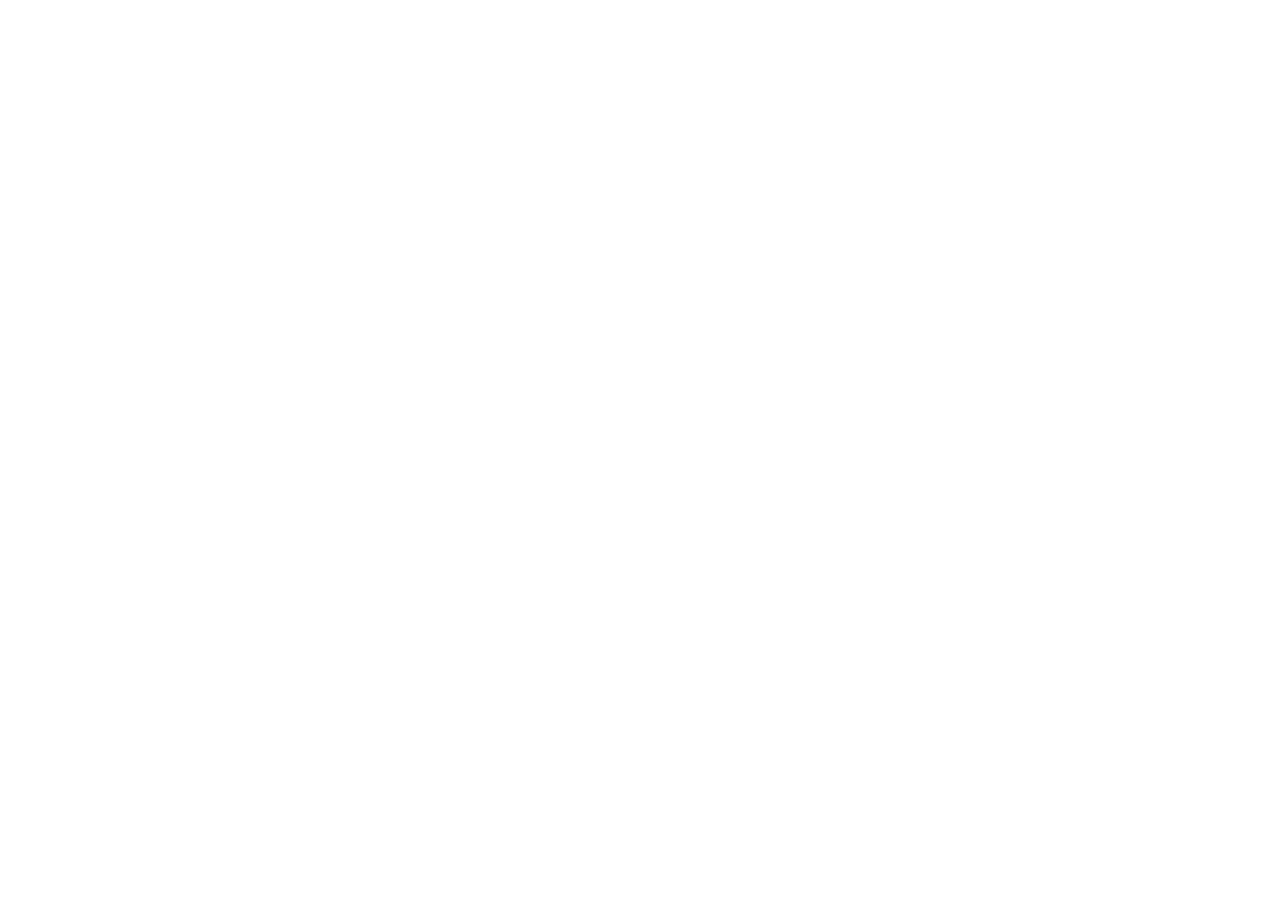
==== index.html @ 33abbded "初期" ====
<!DOCTYPE html>
<html lang="en">
<head>
    <meta charset="UTF-8">
    <meta name="viewport" content="width=device-width, initial-scale=1.0">
    <title>Document</title>
</head>
<body>
    
</body>
</html>
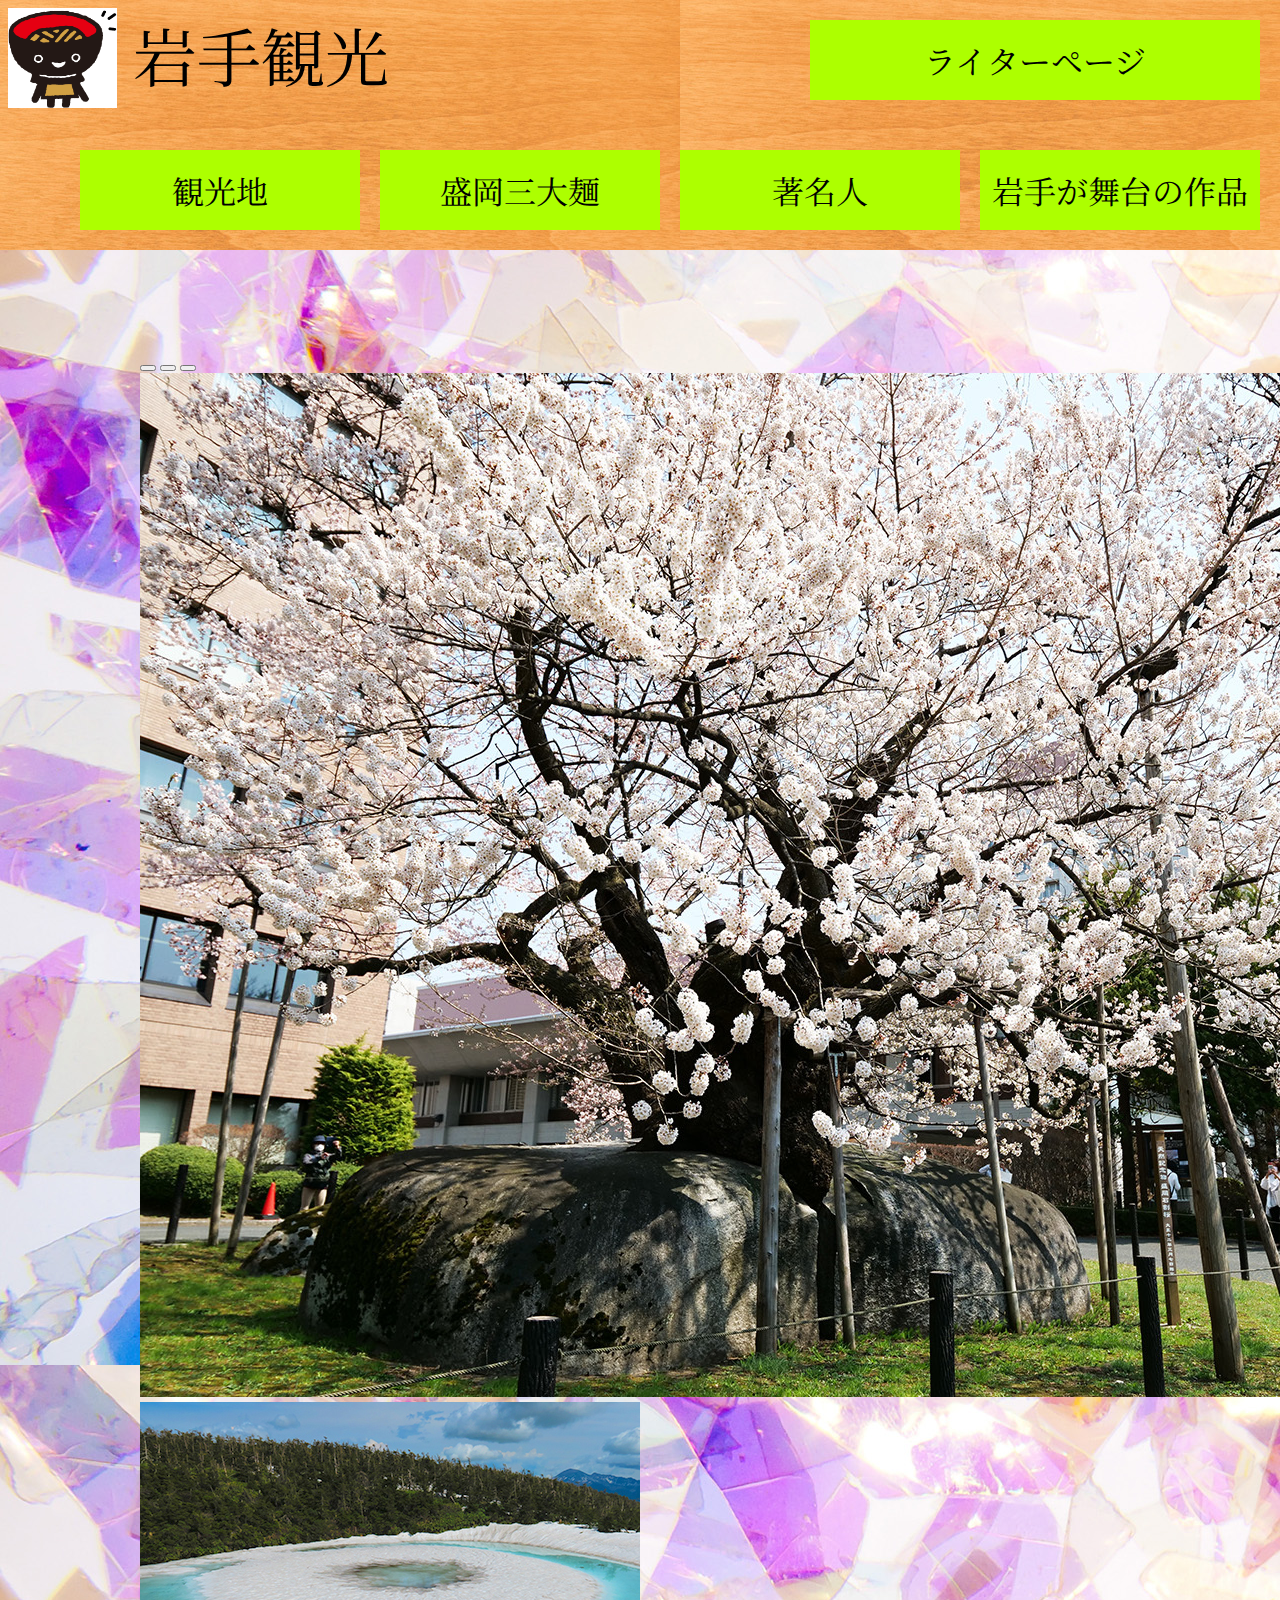
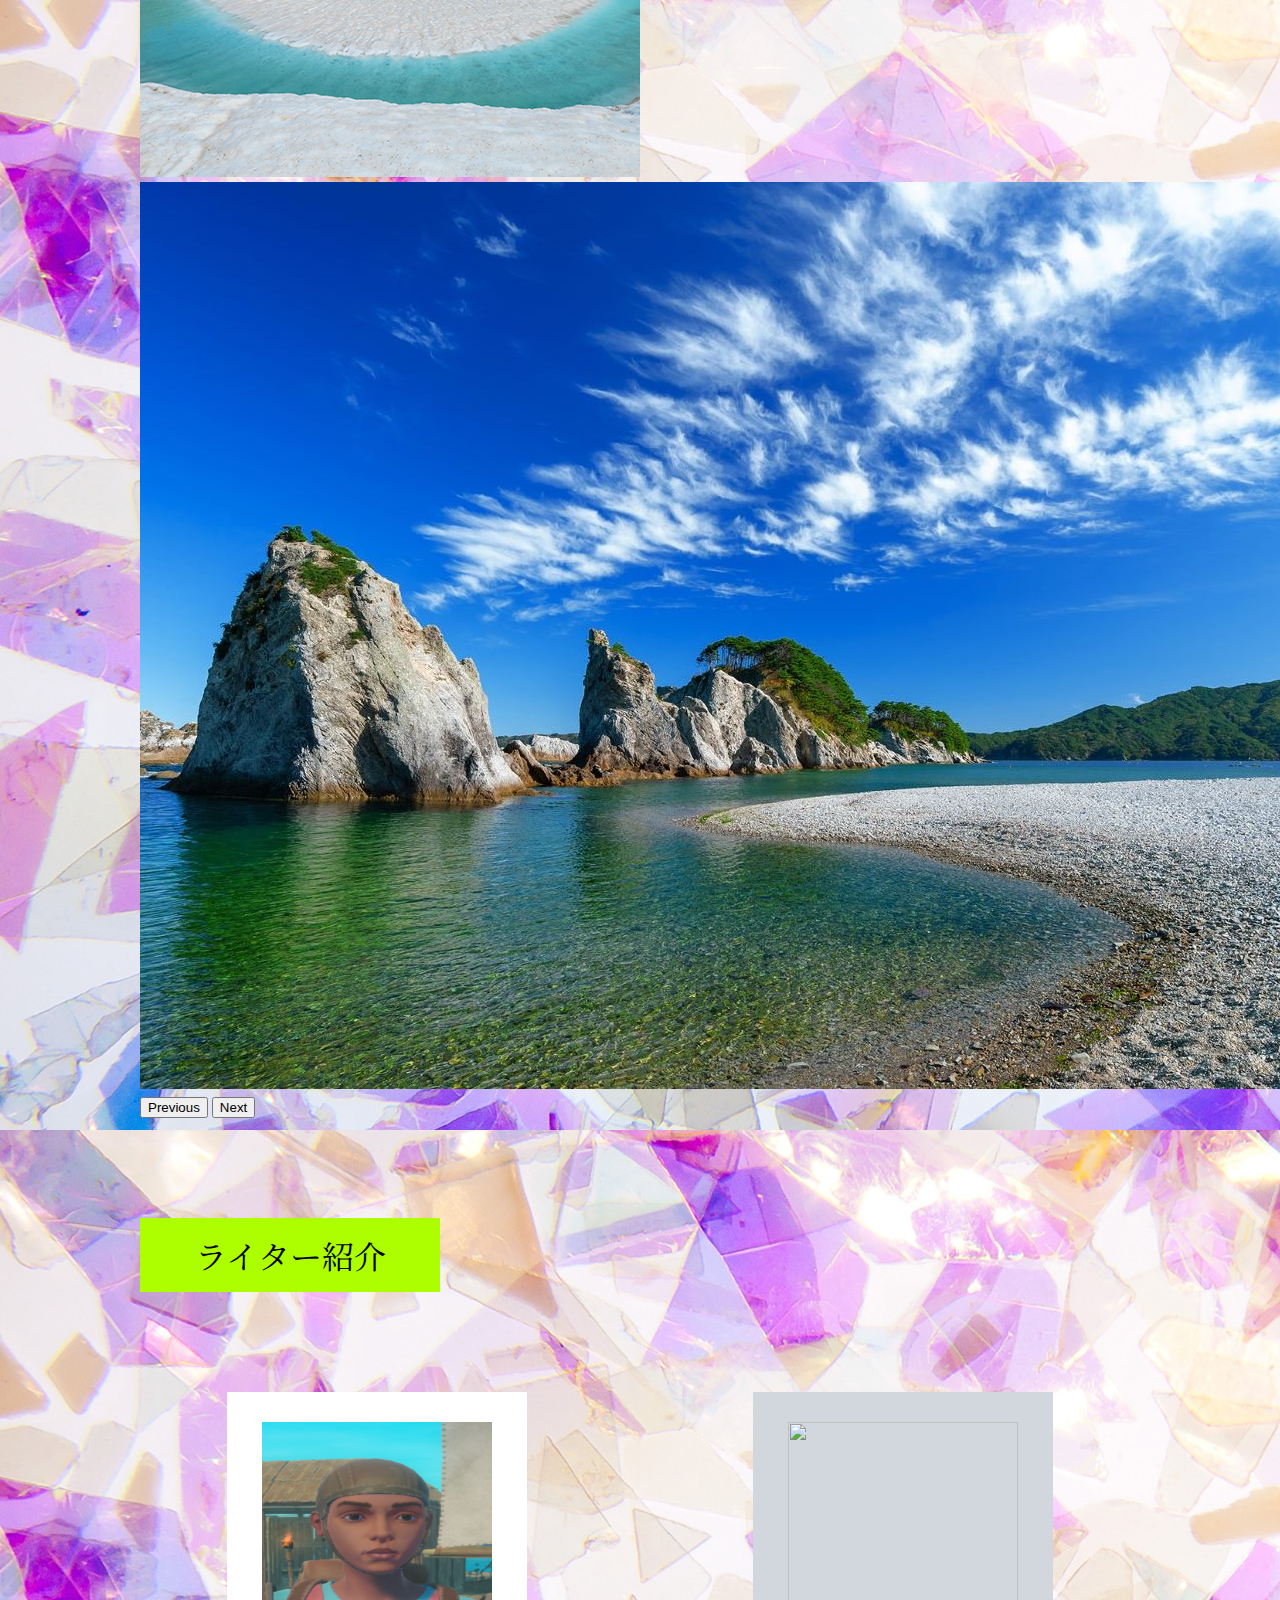
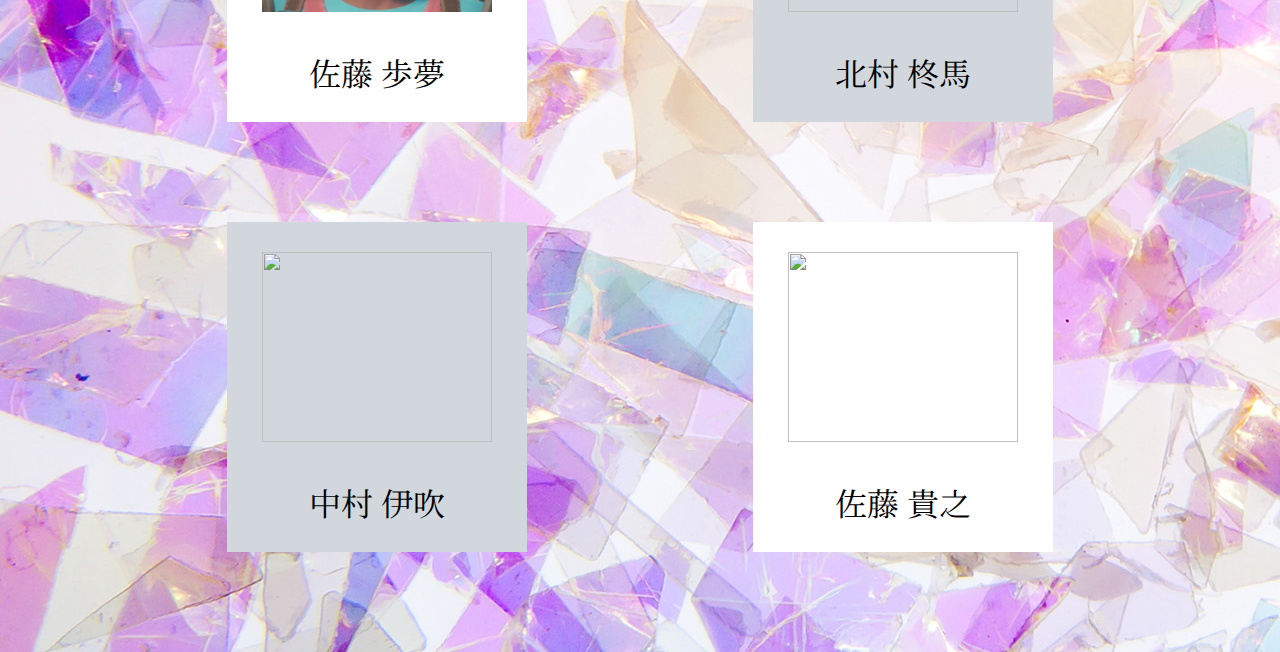
==== commit 7016f37d: "index" ====
--- a/index.html
+++ b/index.html
@@ -1,11 +1,102 @@
 <!DOCTYPE html>
 <html lang="en">
+
 <head>
-    <meta charset="UTF-8">
-    <meta name="viewport" content="width=device-width, initial-scale=1.0">
-    <title>Document</title>
+  <meta charset="UTF-8">
+  <meta name="viewport" content="width=device-width, initial-scale=1.0">
+  <title>Document</title>
+  <link href="https://cdn.jsdelivr.net/npm/bootstrap@5.3.0/dist/css/bootstrap.min.css" rel="stylesheet"
+    integrity="sha384-9ndCyUaIbzAi2FUVXJi0CjmCapSmO7SnpJef0486qhLnuZ2cdeRhO02iuK6FUUVM" crossorigin="anonymous">
+  <link rel="stylesheet" href="all-style.css">
+  <link rel="stylesheet" href="index-style.css">
+  <link href="https://fonts.googleapis.com/css2?family=Noto+Serif+JP&display=swap" rel="stylesheet">
+  <link rel="icon" href="img/favicon (1).ico">
 </head>
+
 <body>
-    
+  <header>
+    <div class="head">
+      <div class="titlea">
+        <img class="titleimg" src="img/わんこ兄弟.png" alt="わんこ兄弟">
+        <a class="kanko">岩手観光</a>
+        <a class="writer">ライターページ</a>
+      </div>
+      <div class="titleb">
+        <a class="kankoti">観光地</a>
+        <a class="men">盛岡三大麺</a>
+        <a class="cyomei">著名人</a>
+        <a class="movie">岩手が舞台の作品</a>
+      </div>
+    </div>
+  </header>
+
+  <main>
+    <div class="indexcarousel">
+      <div id="carouselExampleIndicators" class="carousel slide">
+        <div class="carousel-indicators">
+          <button type="button" data-bs-target="#carouselExampleIndicators" data-bs-slide-to="0" class="active"
+            aria-current="true" aria-label="Slide 1"></button>
+          <button type="button" data-bs-target="#carouselExampleIndicators" data-bs-slide-to="1"
+            aria-label="Slide 2"></button>
+          <button type="button" data-bs-target="#carouselExampleIndicators" data-bs-slide-to="2"
+            aria-label="Slide 3"></button>
+        </div>
+        <div class="carousel-inner">
+          <div class="carousel-item active">
+            <img src="img/石割桜.jpg" class="d-block w-100" alt="石割桜">
+          </div>
+          <div class="carousel-item">
+            <img src="img/ドラゴンアイ.jpg" class="d-block w-100" alt="ドラゴンアイ">
+          </div>
+          <div class="carousel-item">
+            <img src="img/浄土ヶ浜.jpg" class="d-block w-100" alt="浄土ヶ浜">
+          </div>
+        </div>
+        <button class="carousel-control-prev" type="button" data-bs-target="#carouselExampleIndicators"
+          data-bs-slide="prev">
+          <span class="carousel-control-prev-icon" aria-hidden="true"></span>
+          <span class="visually-hidden">Previous</span>
+        </button>
+        <button class="carousel-control-next" type="button" data-bs-target="#carouselExampleIndicators"
+          data-bs-slide="next">
+          <span class="carousel-control-next-icon" aria-hidden="true"></span>
+          <span class="visually-hidden">Next</span>
+        </button>
+      </div>
+    </div>
+
+    <div class="writersyoukai2">
+      <p class="writersyoukai">ライター紹介</p>
+    </div>
+
+    <div class="flex">
+      <div class="writer-box white">
+        <img class="writer-img" src="img/歩夢index画像.png" alt="">
+        <p class="name">佐藤 歩夢</p>
+      </div>
+      <div class="writer-box gray">
+        <img class="writer-img" src="" alt="">
+        <p class="name">北村 柊馬</p>
+      </div>
+    </div>
+
+    <div class="flex">
+      <div class="writer-box gray">
+        <img class="writer-img" src="" alt="">
+        <p class="name">中村 伊吹</p>
+
+      </div>
+      <div class="writer-box white">
+        <img class="writer-img" src="" alt="">
+        <p class="name">佐藤 貴之</p>
+      </div>
+    </div>
+    </div>
+  </main>
+  <script src="https://cdn.jsdelivr.net/npm/bootstrap@5.3.0/dist/js/bootstrap.bundle.min.js"
+    integrity="sha384-geWF76RCwLtnZ8qwWowPQNguL3RmwHVBC9FhGdlKrxdiJJigb/j/68SIy3Te4Bkz"
+    crossorigin="anonymous"></script>
 </body>
+
+
 </html>--- a/all-style.css
+++ b/all-style.css
@@ -0,0 +1,97 @@
+.titlea{
+    display: flex;
+}
+
+.titleb{
+    display: flex;
+}
+
+.head{
+    background-image: url(img/ヘッダー背景.jpg);
+    width: 1280px;
+    height: 250px;    
+}
+
+.titleimg{
+    width: 109px;
+    height: 100px;
+    padding: 8px;
+}
+
+.kanko{
+    width: 320px;
+    height: 80px;
+    font-size: 64px;
+    padding: 8px;
+}
+
+.writer{
+    width: 450px;
+    height: 80px;
+    left: 810px;
+    top: 20px;
+    background-color: #adff00;
+    position: absolute;
+
+    font-size: 32px;
+    line-height: 80px;
+    text-align: center;
+}
+
+.kankoti{
+    position: absolute;
+    left: 80px;
+    top: 150px;
+    width: 280px;
+    height: 80px;
+    background-color: #adff00;
+
+    font-size: 32px;
+    line-height: 80px;
+    text-align: center;
+}
+
+.men{
+    position: absolute;
+    left: 380px;
+    top: 150px;
+    width: 280px;
+    height: 80px;
+    background-color: #adff00;
+
+    font-size: 32px;
+    line-height: 80px;
+    text-align: center;
+}
+
+.cyomei{
+    position: absolute;
+    left: 680px;
+    top: 150px;
+    width: 280px;
+    height: 80px;
+    background-color: #adff00;
+
+    font-size: 32px;
+    line-height: 80px;
+    text-align: center;
+}
+
+.movie{
+    position: absolute;
+    left: 980px;
+    top: 150px;
+    width: 280px;
+    height: 80px;
+    background-color: #adff00;
+
+    font-size: 32px;
+    line-height: 80px;
+    text-align: center;
+}
+
+body{
+    margin: 0px;
+    font-family: 'Noto Serif JP', serif;
+}
+
--- a/index-style.css
+++ b/index-style.css
@@ -0,0 +1,62 @@
+body{
+    background-image: url(img/index背景.png);
+    font-family: 'Noto Serif JP', serif;
+}
+
+.indexcarousel{
+    width: 1000px;
+    margin: 100px auto;
+}
+
+.writersyoukai{
+   color: rgba(0, 0, 0, 1);
+   background: rgba(173, 255, 0, 1);
+   font-size: 32px;
+   text-align: center;
+   line-height: 74px;
+   width: 30%;
+}
+
+.writersyoukai2{
+    width: 1000px;
+    height: 74px;
+    margin: 100px auto;
+}
+
+.flex{
+    display: flex;
+    justify-content:space-evenly;
+    margin-top: 50px;
+    margin-bottom: 100px;
+}
+
+.writer-box{
+    width: 300px;
+    height: 300px;
+    padding-top: 30px;
+    text-align: center;
+}
+
+.white{
+    background-color: #ffffff;
+}
+
+.gray{
+    background-color: #D1D7DD;
+}
+
+.writer-img{
+    width: 230px;
+    height: 190px;
+}
+
+.name{
+    font-size: 32px;
+}
+
+a{
+    text-decoration: none;
+    color: black;
+}
+
+  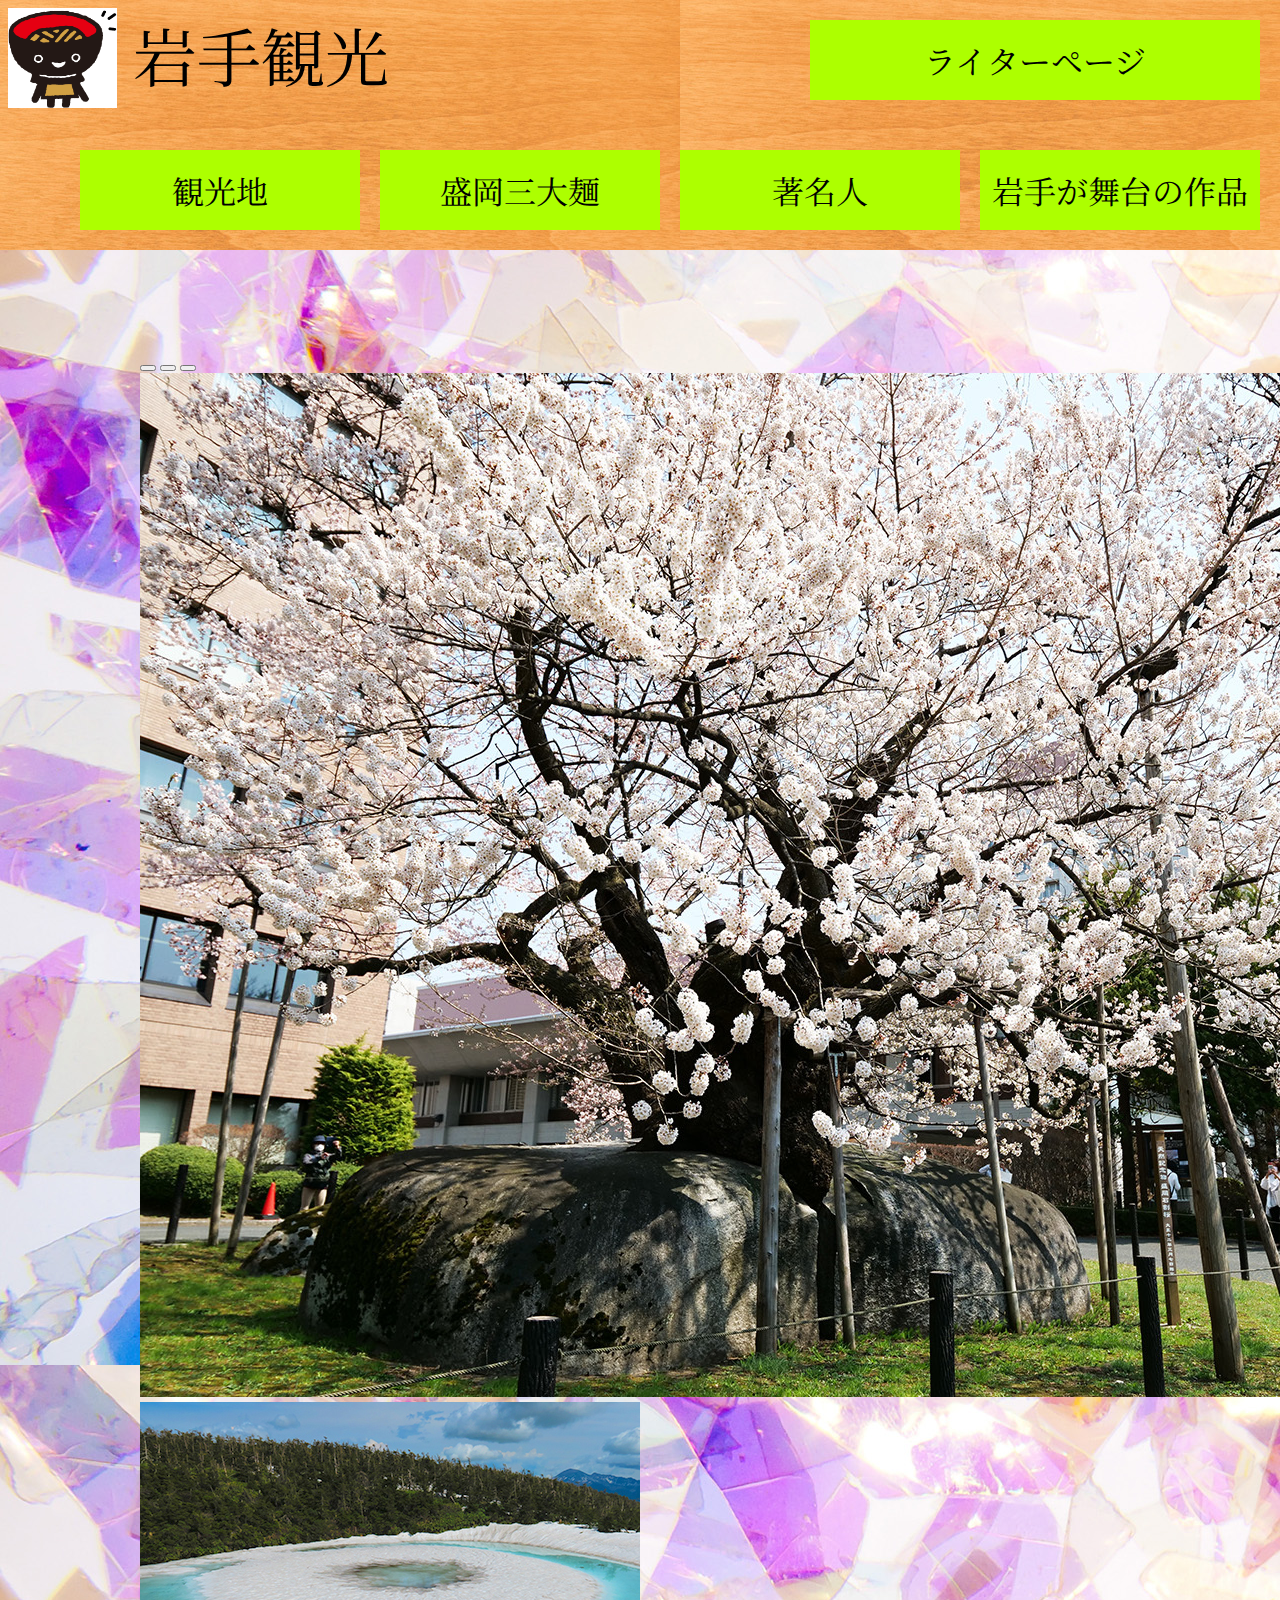
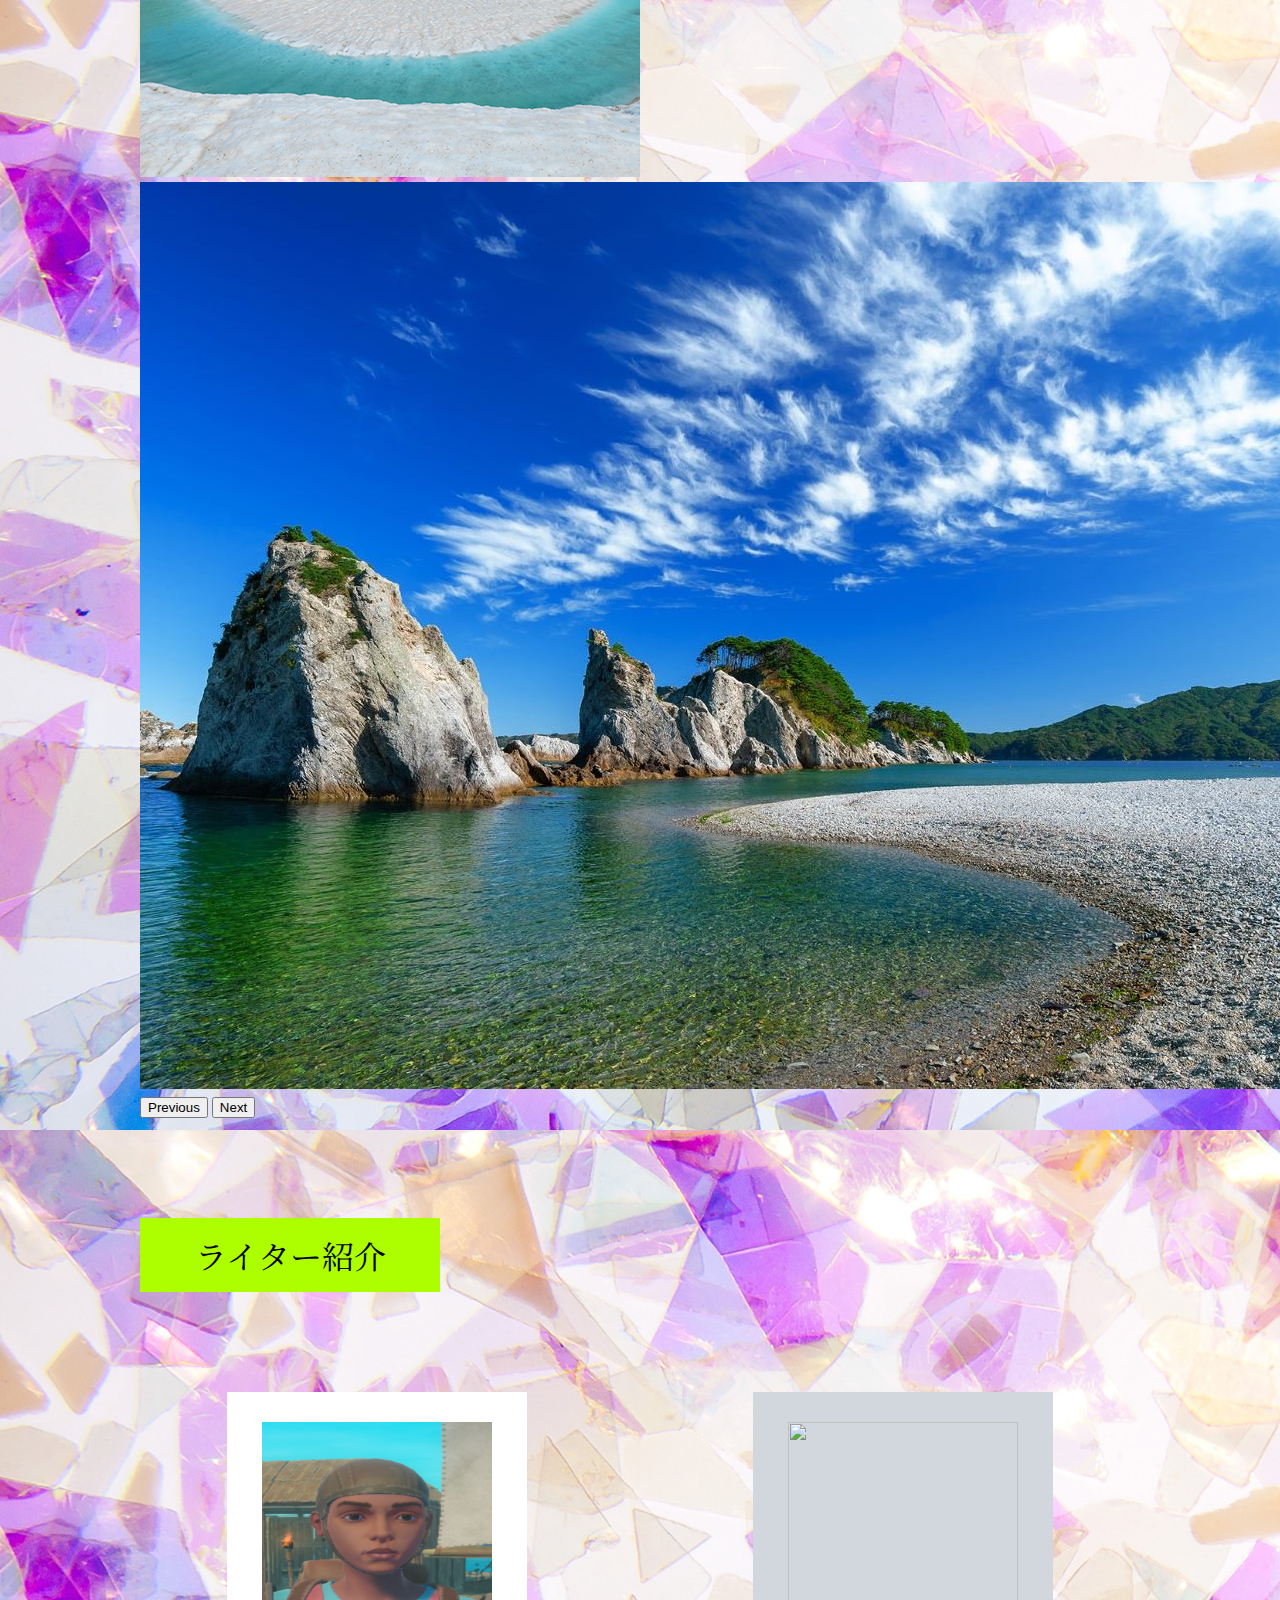
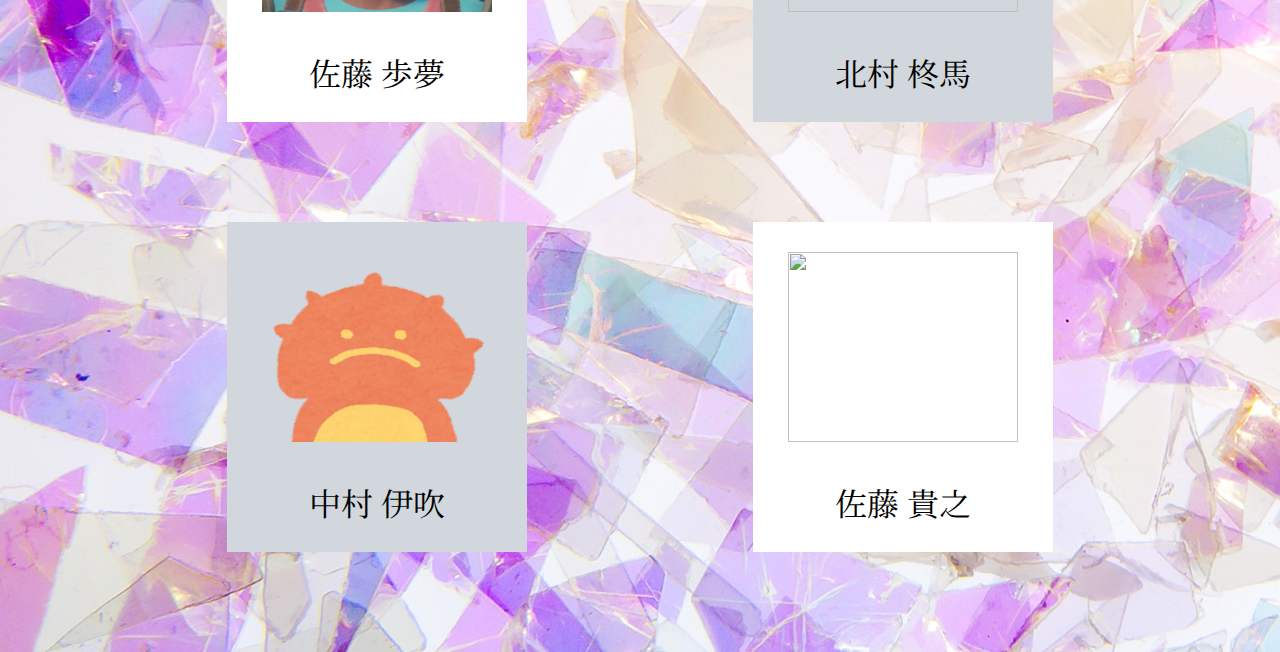
==== commit a85ebbdf: "盛岡三大麺ページの作成" ====
--- a/index.html
+++ b/index.html
@@ -4,7 +4,7 @@
 <head>
   <meta charset="UTF-8">
   <meta name="viewport" content="width=device-width, initial-scale=1.0">
-  <title>Document</title>
+  <title>岩手観光</title>
   <link href="https://cdn.jsdelivr.net/npm/bootstrap@5.3.0/dist/css/bootstrap.min.css" rel="stylesheet"
     integrity="sha384-9ndCyUaIbzAi2FUVXJi0CjmCapSmO7SnpJef0486qhLnuZ2cdeRhO02iuK6FUUVM" crossorigin="anonymous">
   <link rel="stylesheet" href="all-style.css">
@@ -23,7 +23,7 @@
       </div>
       <div class="titleb">
         <a class="kankoti">観光地</a>
-        <a class="men">盛岡三大麺</a>
+        <a class="men" href="men.html">盛岡三大麺</a>
         <a class="cyomei">著名人</a>
         <a class="movie">岩手が舞台の作品</a>
       </div>
@@ -82,7 +82,9 @@
 
     <div class="flex">
       <div class="writer-box gray">
-        <img class="writer-img" src="" alt="">
+        <a href="nakamura.html">
+          <img class="writer-img" src="img/nakamura_icon.png" alt="中村 伊吹">
+        </a>
         <p class="name">中村 伊吹</p>
 
       </div>
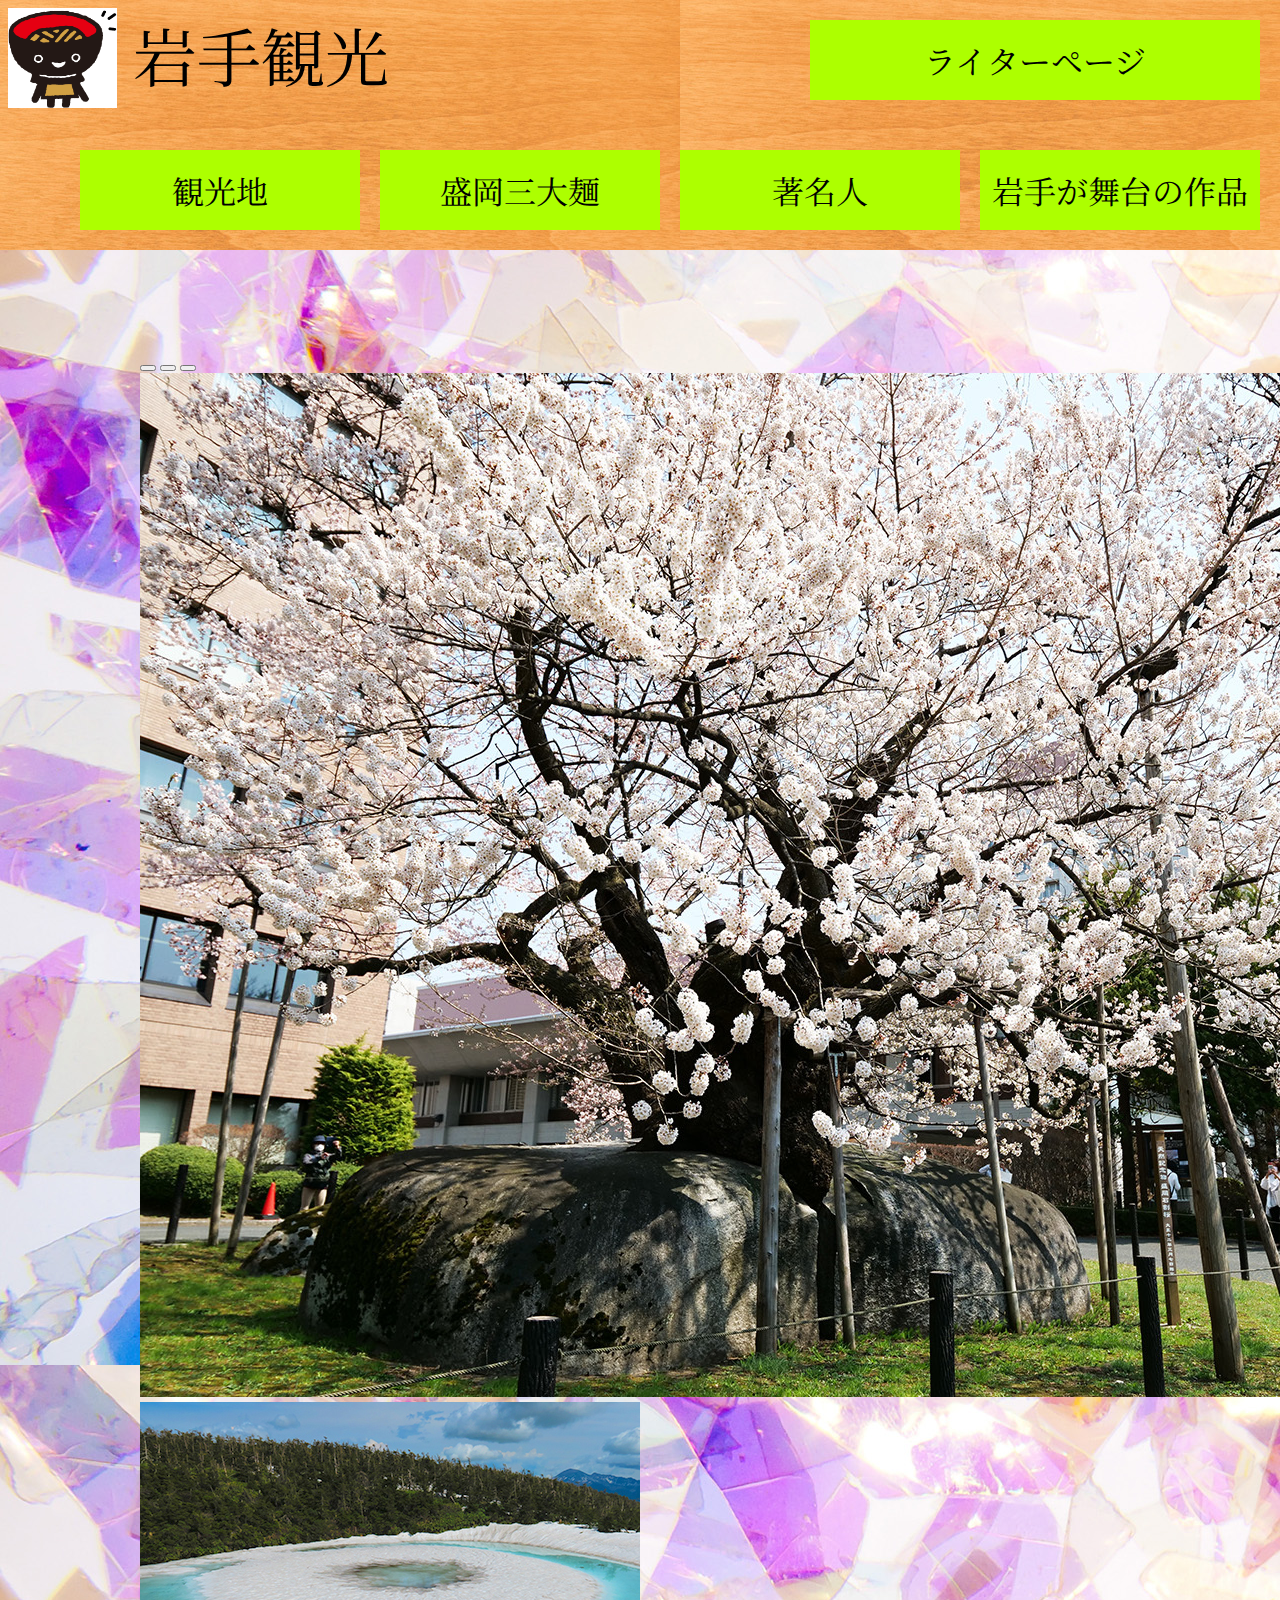
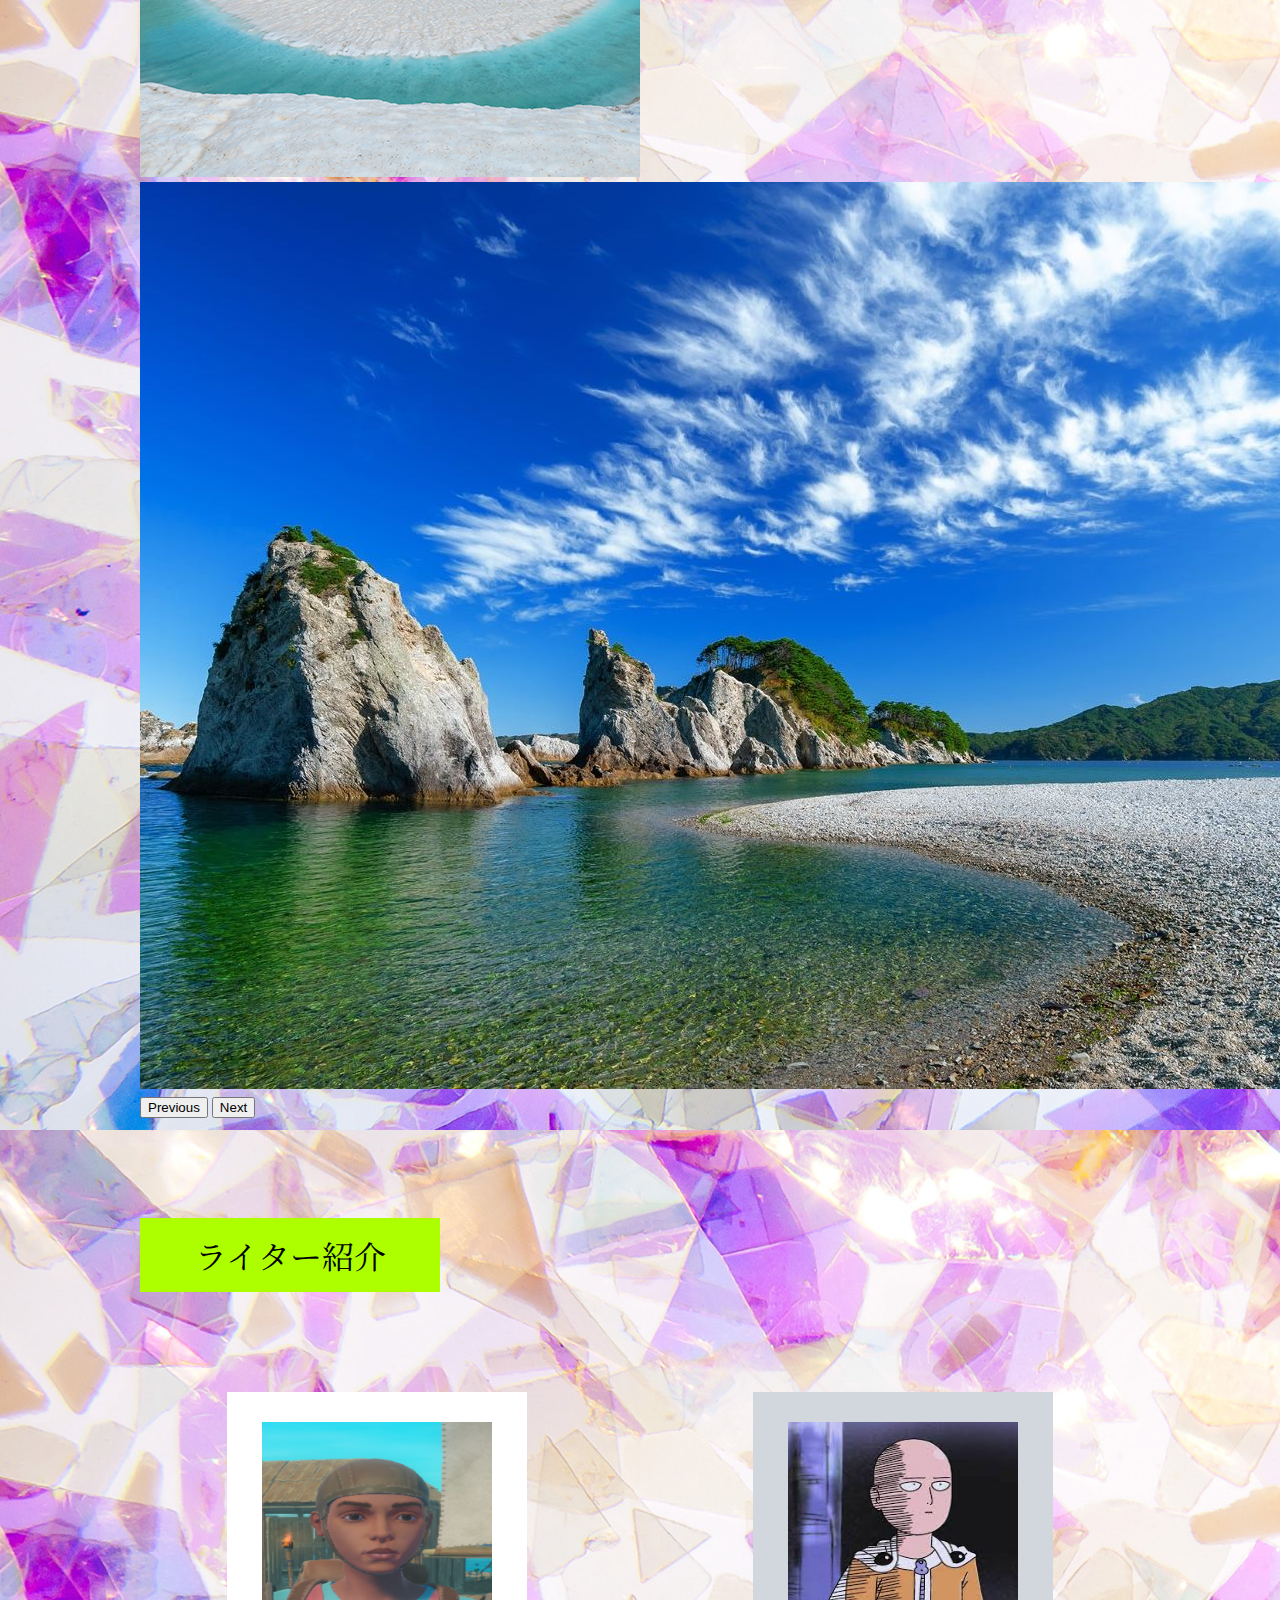
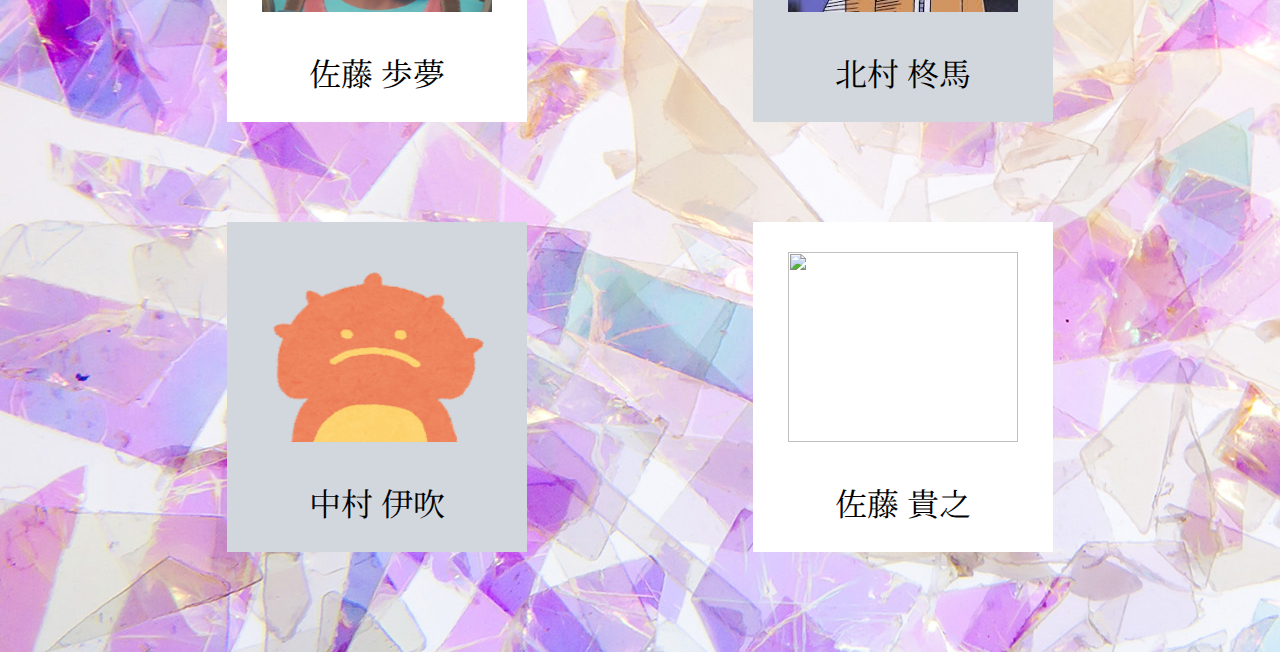
==== commit 13b622d1: "アイコンの追加" ====
--- a/index.html
+++ b/index.html
@@ -25,7 +25,7 @@
         <a class="kankoti">観光地</a>
         <a class="men" href="men.html">盛岡三大麺</a>
         <a class="cyomei">著名人</a>
-        <a class="movie">岩手が舞台の作品</a>
+        <a class="movie" href="movie.html">岩手が舞台の作品</a>
       </div>
     </div>
   </header>
@@ -71,11 +71,13 @@
 
     <div class="flex">
       <div class="writer-box white">
-        <img class="writer-img" src="img/歩夢index画像.png" alt="">
+        <a href="writer.html">
+         <img class="writer-img" src="img/歩夢index画像.png" alt="佐藤 歩夢">
+        </a>
         <p class="name">佐藤 歩夢</p>
       </div>
       <div class="writer-box gray">
-        <img class="writer-img" src="" alt="">
+        <img class="writer-img" src="img/shum.icon.jpg" alt="北村 柊馬">
         <p class="name">北村 柊馬</p>
       </div>
     </div>
--- a/all-style.css
+++ b/all-style.css
@@ -23,6 +23,7 @@
     height: 80px;
     font-size: 64px;
     padding: 8px;
+    text-decoration: none;
 }
 
 .writer{
@@ -36,6 +37,7 @@
     font-size: 32px;
     line-height: 80px;
     text-align: center;
+    text-decoration: none;
 }
 
 .kankoti{
@@ -49,6 +51,7 @@
     font-size: 32px;
     line-height: 80px;
     text-align: center;
+    text-decoration: none;
 }
 
 .men{
@@ -62,6 +65,7 @@
     font-size: 32px;
     line-height: 80px;
     text-align: center;
+    text-decoration: none;
 }
 
 .cyomei{
@@ -75,6 +79,7 @@
     font-size: 32px;
     line-height: 80px;
     text-align: center;
+    text-decoration: none;
 }
 
 .movie{
@@ -88,6 +93,7 @@
     font-size: 32px;
     line-height: 80px;
     text-align: center;
+    text-decoration: none;
 }
 
 body{
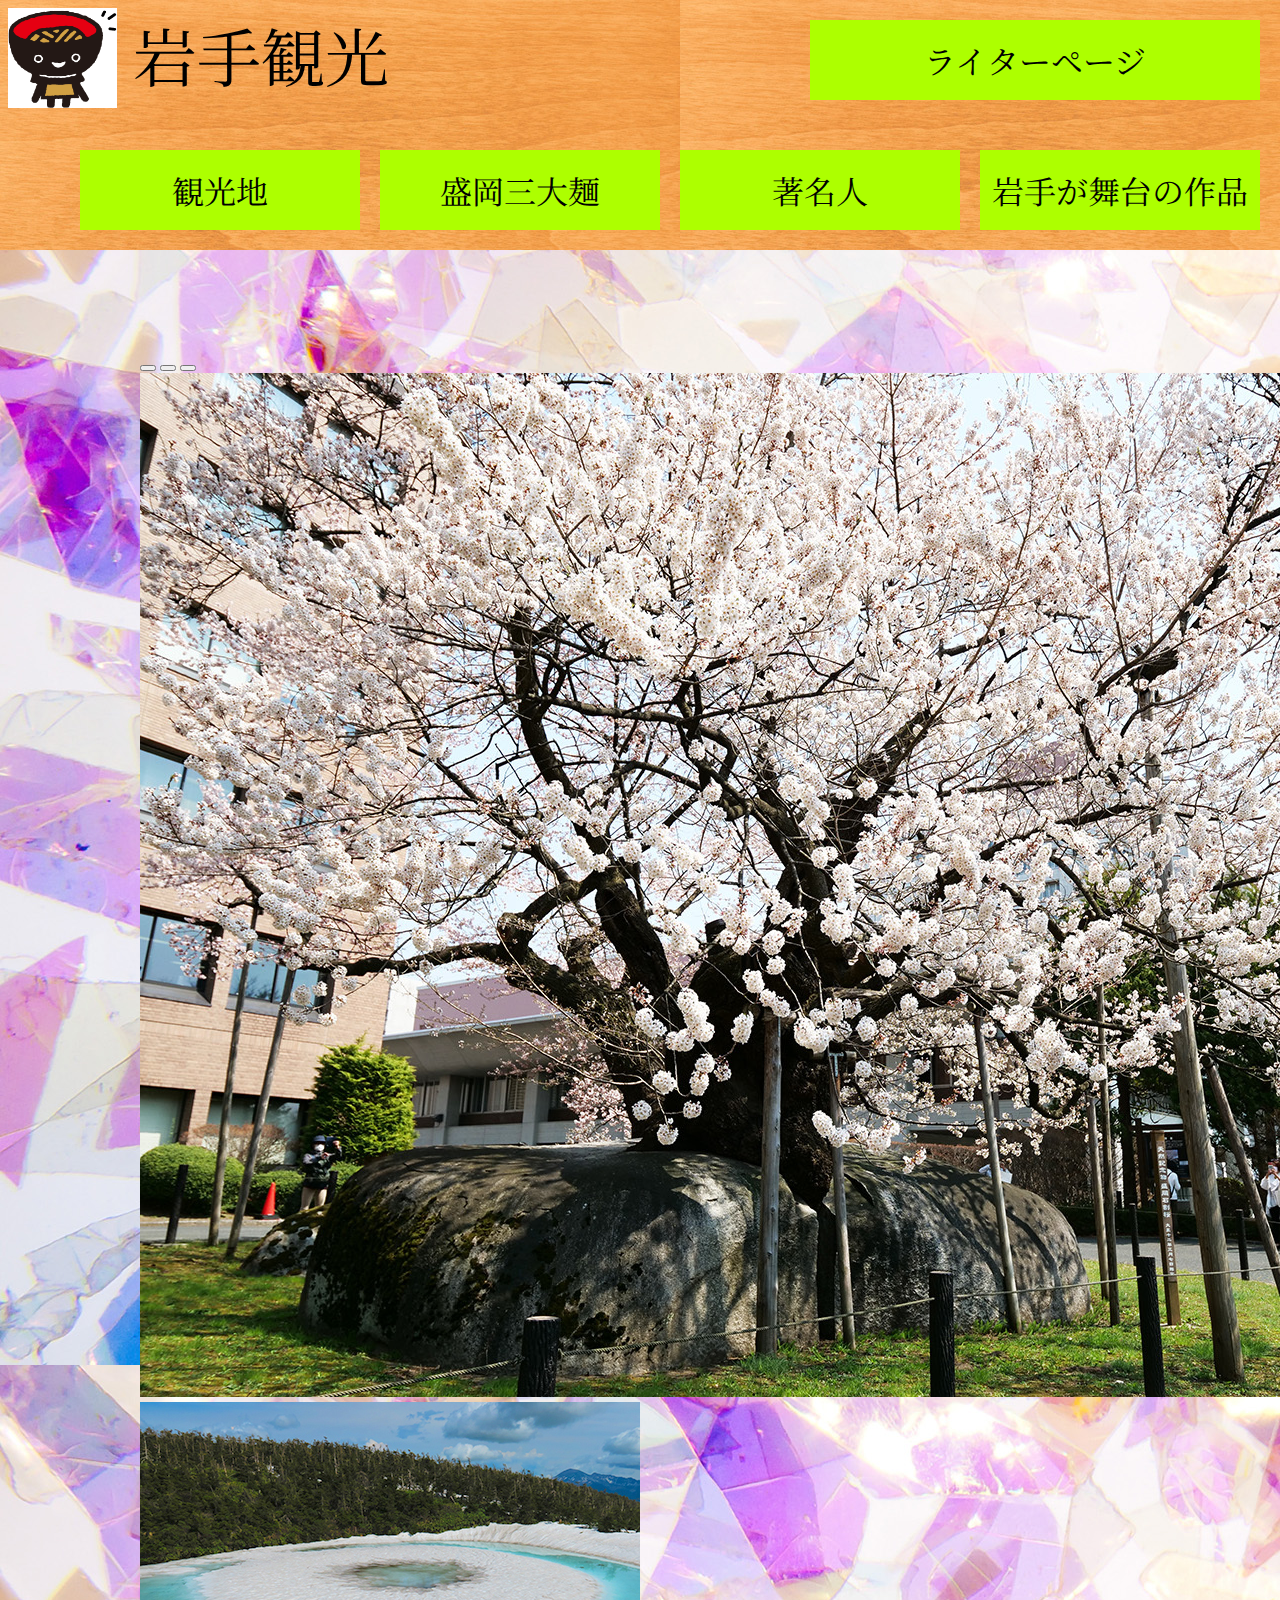
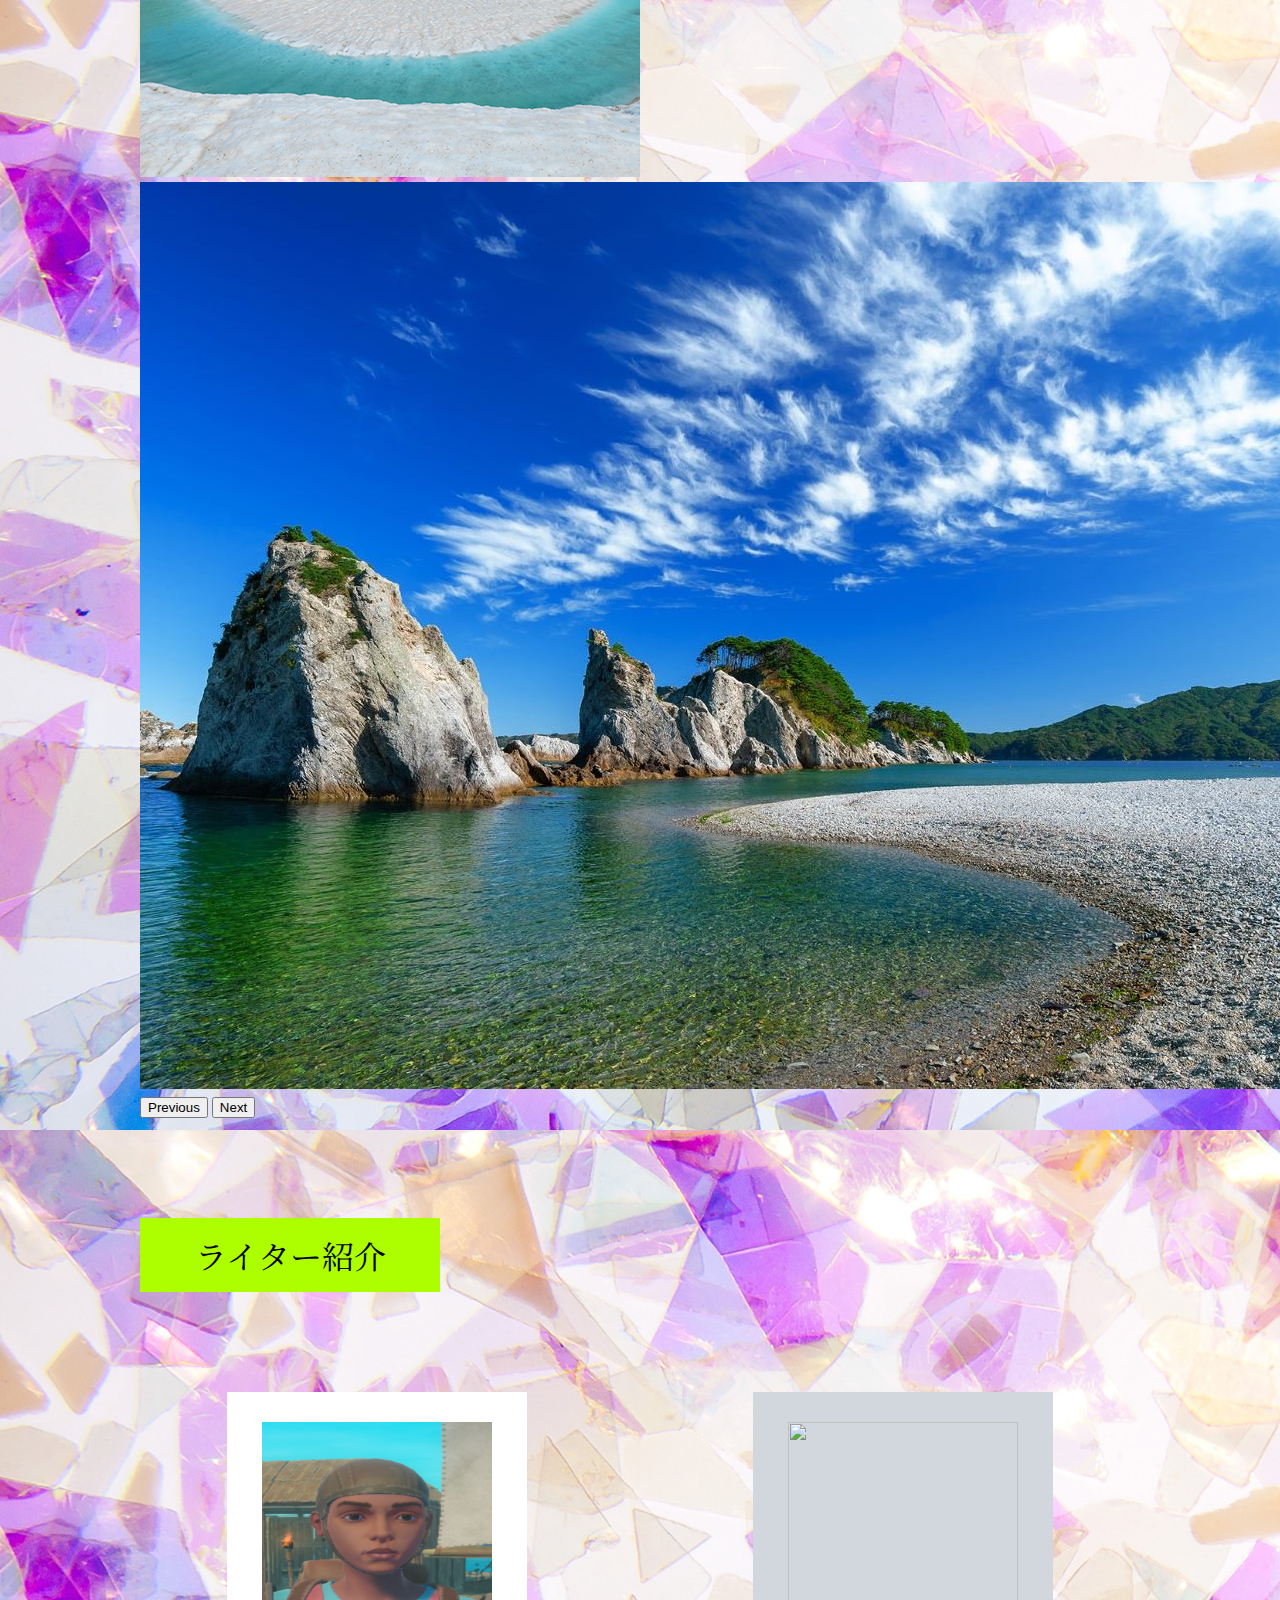
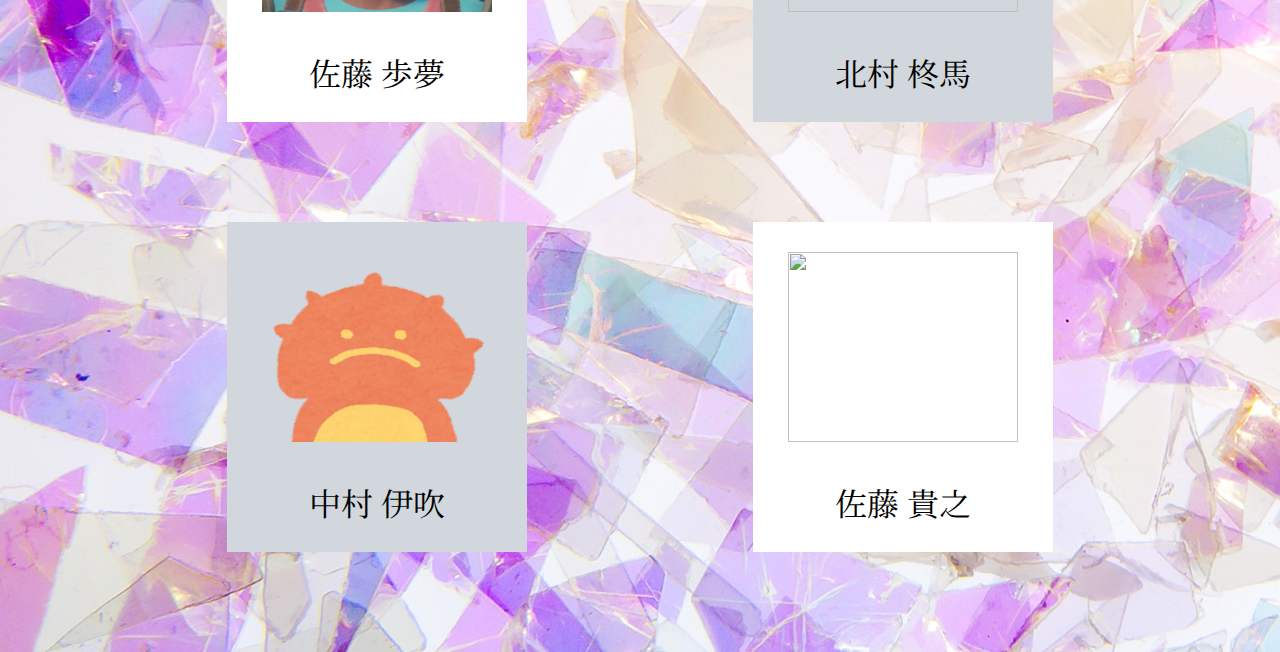
==== commit 7bf0f154: "パスの修正" ====
--- a/index.html
+++ b/index.html
@@ -18,13 +18,13 @@
     <div class="head">
       <div class="titlea">
         <img class="titleimg" src="img/わんこ兄弟.png" alt="わんこ兄弟">
-        <a class="kanko">岩手観光</a>
-        <a class="writer">ライターページ</a>
+        <a class="kanko" href="index.html">岩手観光</a>
+        <a class="writer" href="index.html#writer">ライターページ</a>
       </div>
       <div class="titleb">
-        <a class="kankoti">観光地</a>
+        <a class="kankoti" href="tourist-spot.html">観光地</a>
         <a class="men" href="men.html">盛岡三大麺</a>
-        <a class="cyomei">著名人</a>
+        <a class="cyomei" href="jinn.html">著名人</a>
         <a class="movie" href="movie.html">岩手が舞台の作品</a>
       </div>
     </div>
@@ -65,19 +65,19 @@
       </div>
     </div>
 
-    <div class="writersyoukai2">
+    <div class="writersyoukai2" id="writer">
       <p class="writersyoukai">ライター紹介</p>
     </div>
 
     <div class="flex">
       <div class="writer-box white">
         <a href="writer.html">
-         <img class="writer-img" src="img/歩夢index画像.png" alt="佐藤 歩夢">
+          <img class="writer-img" src="img/歩夢index画像.png" alt="佐藤 歩夢">
         </a>
         <p class="name">佐藤 歩夢</p>
       </div>
       <div class="writer-box gray">
-        <img class="writer-img" src="img/shum.icon.jpg" alt="北村 柊馬">
+        <img class="writer-img" src="" alt="">
         <p class="name">北村 柊馬</p>
       </div>
     </div>
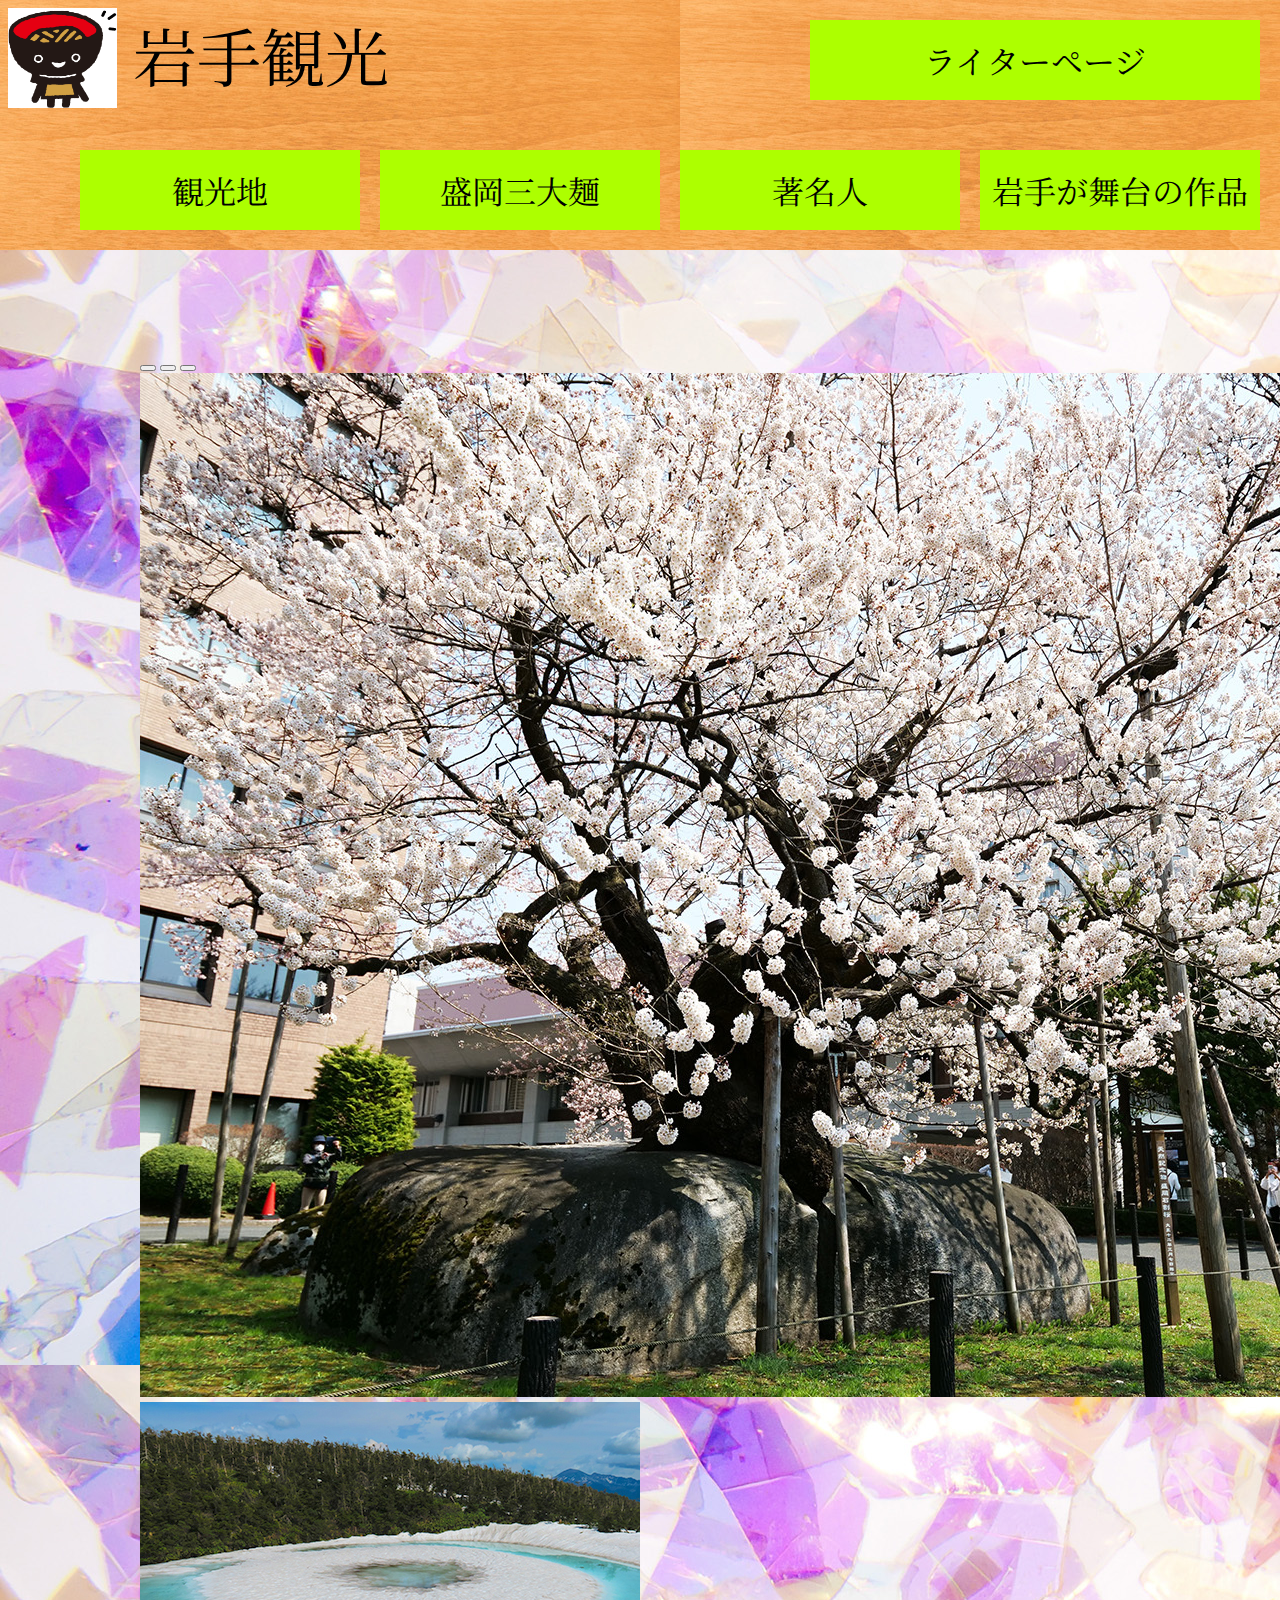
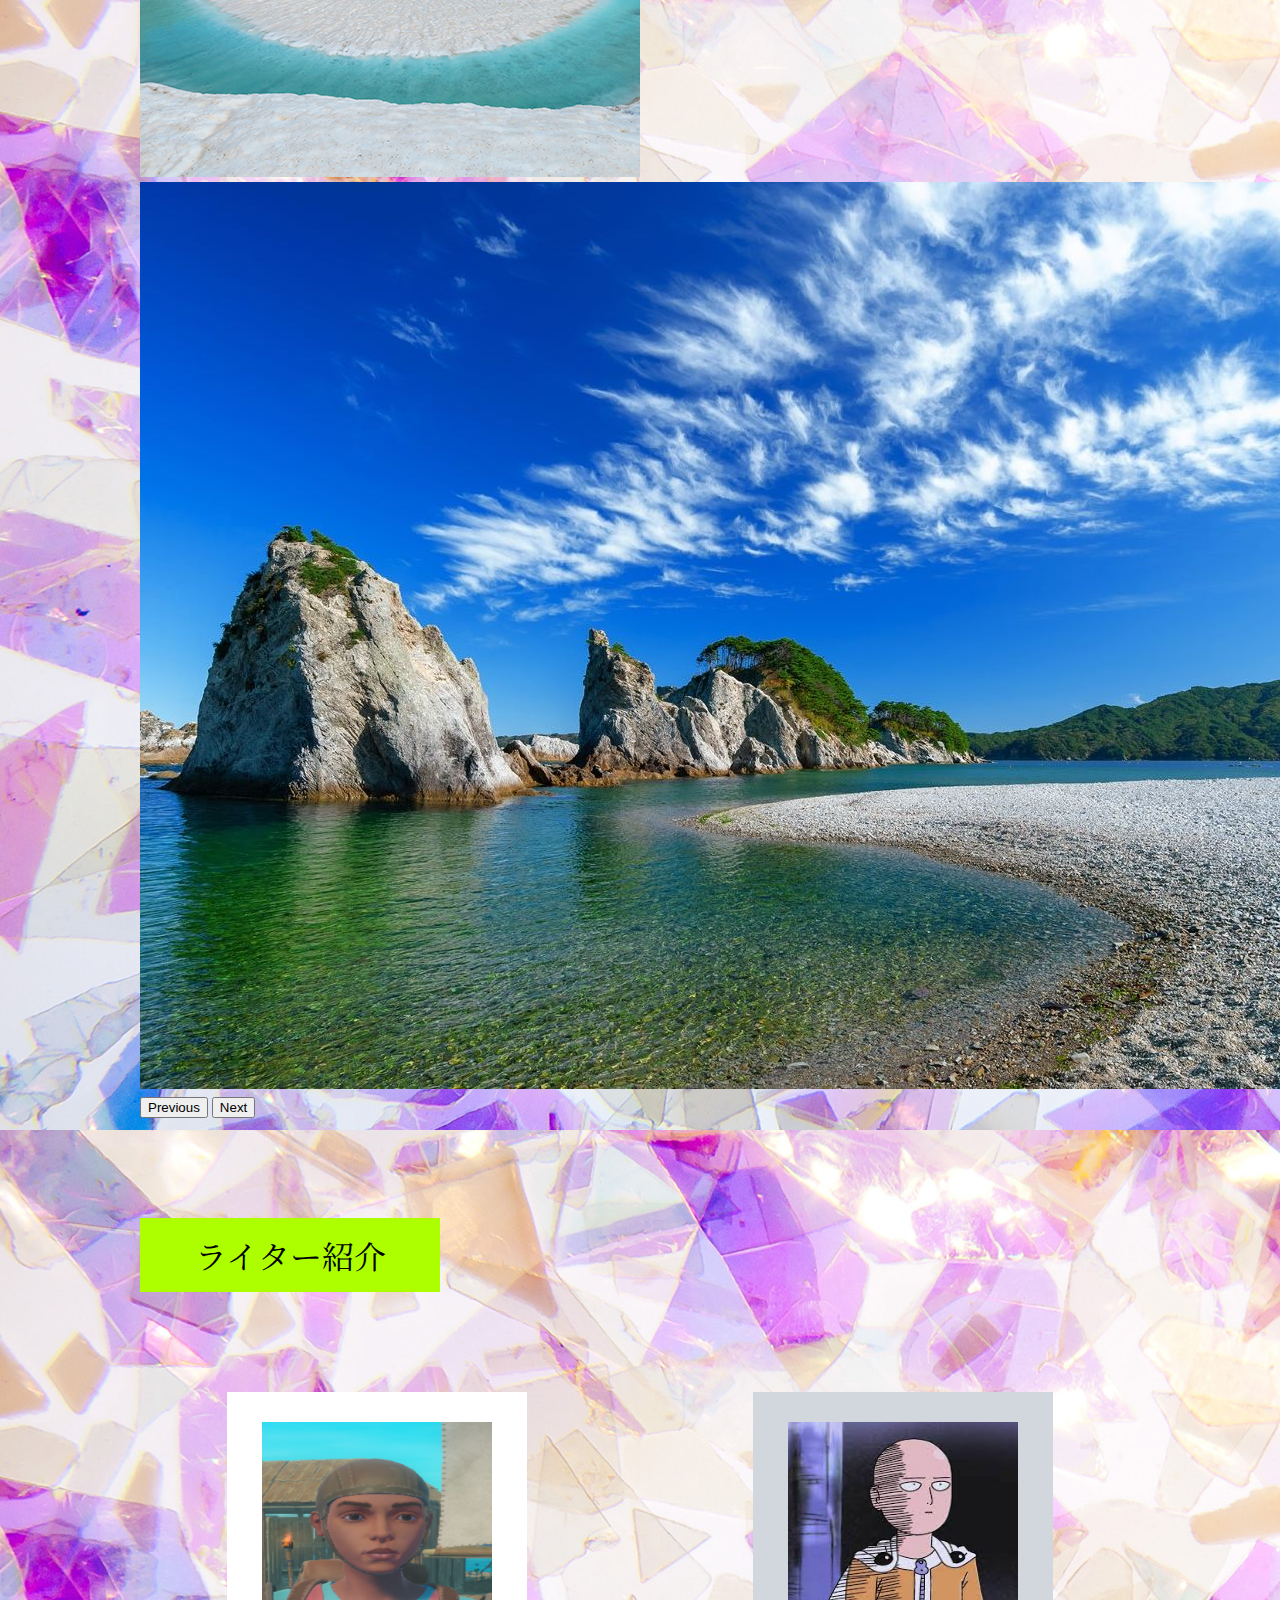
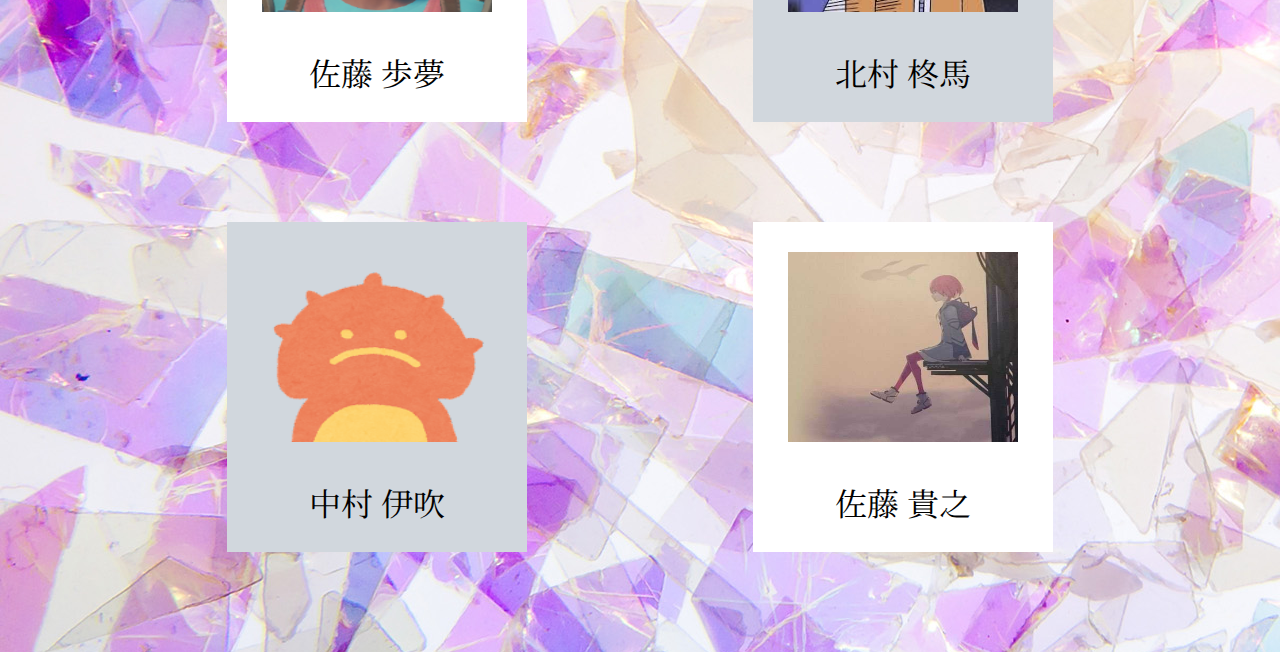
==== commit 187600e7: "全体の調整" ====
--- a/index.html
+++ b/index.html
@@ -10,7 +10,7 @@
   <link rel="stylesheet" href="all-style.css">
   <link rel="stylesheet" href="index-style.css">
   <link href="https://fonts.googleapis.com/css2?family=Noto+Serif+JP&display=swap" rel="stylesheet">
-  <link rel="icon" href="img/favicon (1).ico">
+  <link rel="icon" href="img/favicon.ico">
 </head>
 
 <body>
@@ -77,7 +77,9 @@
         <p class="name">佐藤 歩夢</p>
       </div>
       <div class="writer-box gray">
-        <img class="writer-img" src="" alt="">
+        <a href="shuma.html">
+          <img class="writer-img" src="img/shum.icon.jpg" alt="北村 柊馬">
+        </a>
         <p class="name">北村 柊馬</p>
       </div>
     </div>
@@ -91,7 +93,9 @@
 
       </div>
       <div class="writer-box white">
-        <img class="writer-img" src="" alt="">
+        <a href="sato-writer.html">
+          <img class="writer-img" src="img/kahu.jpg" alt="佐藤 貴之">
+        </a>
         <p class="name">佐藤 貴之</p>
       </div>
     </div>
